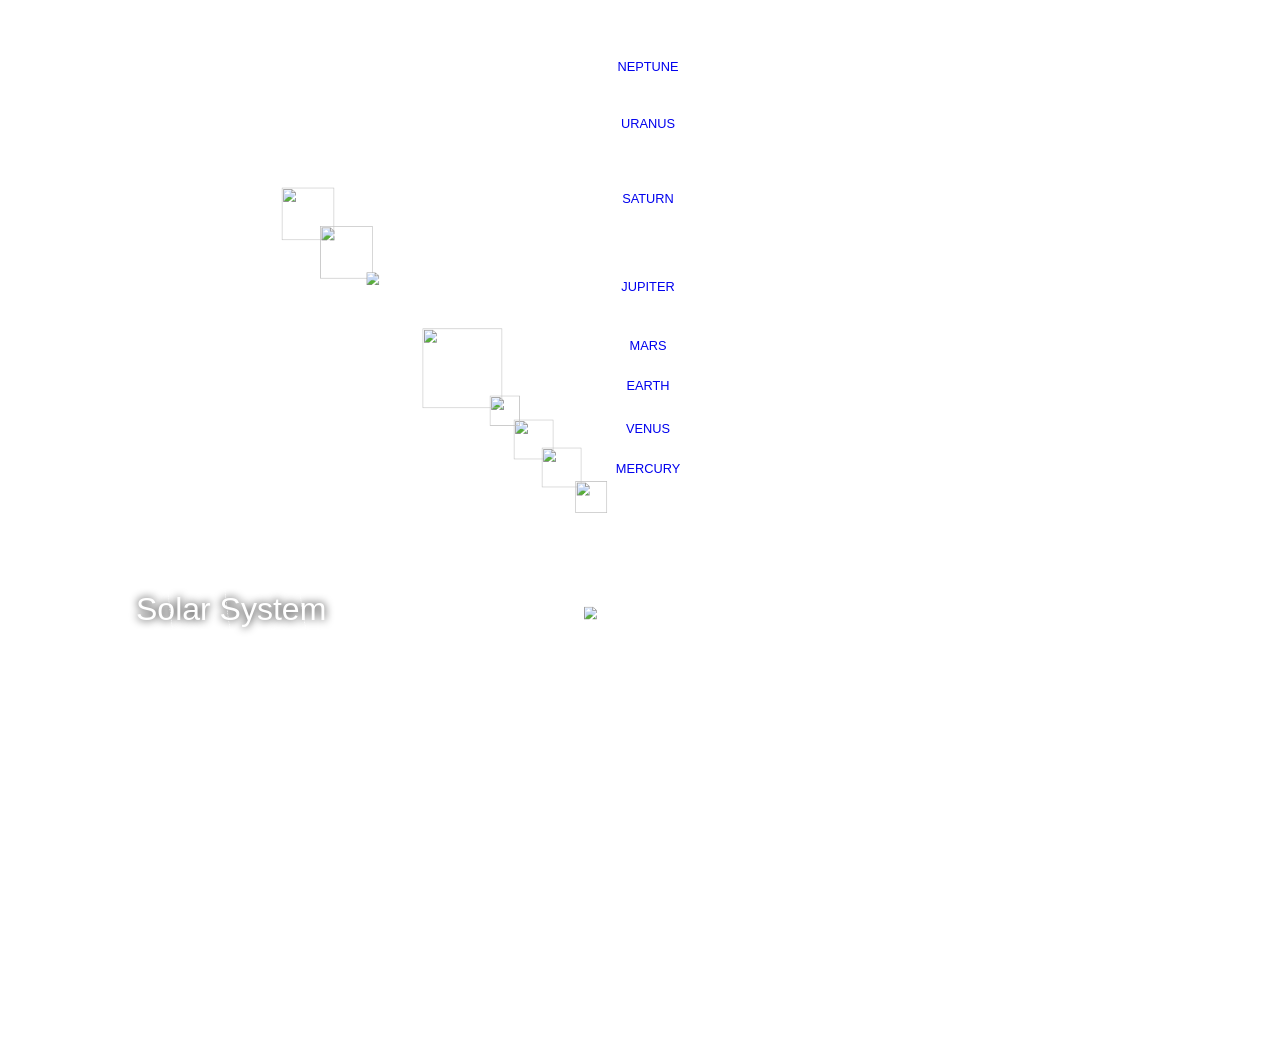
==== index.html @ 04adcb01 "Add files via upload" ====
<!DOCTYPE html>
<html lang="en">
    <head>
        <title>Solar System</title>
        <link rel="stylesheet" href="style.css">
    </head>
    <body>
    <div id="container">
        <h1>Solar System</h1>
        <a href="sun.html"><img src="images/images/sun.png" id="sun"/></a>
        
        <div id="neptune-orbit">
        <a href="neptune.html"><img src="images/images/neptune.png" id="neptune"/></a>
        </div>
        <div id="neptune-label" class="label-box">
        <a href="neptune.html">NEPTUNE</a>
        </div>
        
        <div id="uranus-orbit">
        <a href="uranus.html"><img src="images/images/uranus.png" id="uranus"/></a>
        </div>
        <div id="uranus-label" class="label-box">
        <a href="uranus.html">URANUS</a>
        </div>
        
        <div id="saturn-orbit">
        <a href="saturn.html"><img src="images/images/saturn.png" id="saturn"/></a>
        </div>
        <div id="saturn-label" class="label-box">
        <a href="saturn.html">SATURN</a>
        </div>
        
        <div id="earth-orbit">
        <a href="earth.html"><img src="images/images/earth.png" id="earth"/></a>
        </div>
        <div id="earth-label" class="label-box">
        <a href="earth.html">EARTH</a>
        </div>
        
        <div id="mars-orbit">
        <a href="mars.html"><img src="images/images/mars.png" id="mars"/></a>
        </div>
        <div id="mars-label" class="label-box">
        <a href="mars.html">MARS</a>
        </div>
        
        <div id="venus-orbit">
        <a href="venus.html"><img src="images/images/venus.png" id="venus"/></a>
        </div>
        <div id="venus-label" class="label-box">
        <a href="venus.html">VENUS</a>
        </div>
        
        <div id="jupiter-orbit">
        <a href="jupiter.html"><img src="images/images/jupiter.png" id="jupiter"/></a>
        </div>
        <div id="jupiter-label" class="label-box">
        <a href="jupiter.html">JUPITER</a>
        </div>
        
        <div id="mercury-orbit">
        <a href="mercury.html"><img src="images/images/mercury.png" id="mercury"/></a>
        </div>
        <div id="mercury-label" class="label-box">
        <a href="mercury.html">MERCURY</a>
        </div>
        </div>
    </body>
</html>
---- style.css ----
body{
    width: 100%;
    height: 100%;
    background: url(images/images/space.png);
    overflow: hidden;
}

h1{
    font-family: sans-serif;
    font-weight: 100;
    font-size: 40px;
    text-shadow: 0 0 10px #000000;
    color:white;
}


#sun{
    position:absolute;
    z-index: 1000;
    width:160px;
    bottom:10px;
    left:50%;
    margin-left: -80px;
}


#neptune{
    width:66px;
    height:66px;
    margin:143px;
    z-index: 1000;
    animation: spin-right 8s linear infinite;
    -webkit-animation: spin-right 8s linear infinite;
}

#neptune-orbit{
    position: absolute;
    width:1204px;
    height: 1204px;
    bottom:-512px;
    left:50%;
    margin-left: -602px;
    border:1px dotted white;
    border-radius: 50%;
    animation: spin-left 14s linear infinite;
    -webkit-animation: spin-left 14s linear infinite;
}

#neptune-label{
    bottom:692px;
}

#uranus{
    width:66px;
    height:66px;
    margin:120px;
    z-index: 1000;
    animation: spin-right 8s linear infinite;
    -webkit-animation: spin-right 8s linear infinite;
}

#uranus-orbit{
    position: absolute;
    width:1062px;
    height:1062px;
    bottom:-441px;
    left:50%;
    margin-left: -531px;
    border:1px dotted white;
    border-radius: 50%;
    animation: spin-left 15s linear infinite;
    -webkit-animation: spin-left 15s linear infinite;
}

#uranus-label{
    bottom:620px;
}

#saturn{
    width:110px;
    margin:85px;
    z-index: 1000;
    animation: spin-right 13s linear infinite;
    -webkit-animation: spin-right 13s linear infinite;
}

#saturn-orbit{
    position: absolute;
    width:876px;
    height:876px;
    bottom:-348px;
    left:50%;
    margin-left: -438px;
    border:1px dotted white;
    border-radius: 50%;
    animation: spin-left 13s linear infinite;
    -webkit-animation: spin-left 13s linear infinite;
}

#saturn-label{
    bottom:527px;
}

#earth{
    width:50px;
    height:50px;
    margin:36px;
    z-index: 1000;
    animation: spin-right 3s linear infinite;
    -webkit-animation: spin-right 3s linear infinite;
}

#earth-orbit{
    position: absolute;
    width:410px;
    height:410px;
    bottom:-115px;
    left:50%;
    margin-left: -205px;
    border:1px dotted white;
    border-radius: 50%;
    animation: spin-left 3s linear infinite;
    -webkit-animation: spin-left 3s linear infinite;
}

#earth-label{
    bottom:293px;
}

#venus{
    width:50px;
    height:50px;
    margin:16px;
    z-index: 1000;
}

#venus-orbit{
    position: absolute;
    width:300px;
    height:300px;
    bottom:-60px;
    left:50%;
    margin-left: -150px;
    border:1px dotted white;
    border-radius: 50%;
    animation: spin-left 4s linear infinite;
    -webkit-animation: spin-left 4s linear infinite;
}

#venus-label{
    bottom:239px;
}

#jupiter{
    width:100px;
    height:100px;
    margin:45px;
    z-index: 1000;
    animation: spin-right 10s linear infinite;
    -webkit-animation: spin-right 10s linear infinite;
}

#jupiter-orbit{
    position: absolute;
    width:656px;
    height:656px;
    bottom:-238px;
    left:50%;
    margin-left: -328px;
    border:1px dotted white;
    border-radius: 50%;
    animation: spin-left 10s linear infinite;
    -webkit-animation: spin-left 10s linear infinite;
}

#jupiter-label{
    bottom:417px;
}

#mars{
    width:38px;
    height:38px;
    margin:55px;
    z-index: 1000;
    animation: spin-right 3s linear infinite;
    -webkit-animation: spin-right 3s linear infinite;
}

#mars-orbit{
    position: absolute;
    width:508px;
    height:508px;
    bottom:-164px;
    left:50%;
    margin-left: -254px;
    border:1px dotted white;
    border-radius: 50%;
    animation: spin-left 4s linear infinite;
    -webkit-animation: spin-left 4s linear infinite;
}

#mars-label{
    bottom:343px;
}

#mercury{
    width:40px;
    height:40px;
    margin:8px;
    z-index: 1000;
}

#mercury-orbit{
    position: absolute;
    z-index: 1;
    width:200px;
    height:200px;
    bottom:-10px;
    left:50%;
    margin-left: -100px;
    border:1px dotted white;
    border-radius: 50%;
    animation: spin-left 2s linear infinite;
    -webkit-animation: spin-left 2s linear infinite;
}

#mercury-label{
    bottom:189px;
}


#container{
    transform: scale(0.8,0.8) translate(0,700px);
}

.label-box{
    position: absolute;
    width:150px;
    left:50%;
    margin-left:-75px;
    text-align-last: center;
    color:white;
    font-weight: 100;
    font-family: sans-serif;
    z-index: 9999 !important;
}

.label-box a{
    text-decoration: none;
    padding:0;
    margin: 0;
    display: block;
    width:100%;
    height:100;
}

.label-box:visited{
    color: white;
}

@keyframes spin-left{
    100%{
        transform: rotate(-360deg);
        -webkit-transform: rotate(-360deg);
    }
}

@keyframes spin-right{
    100%{
         transform: rotate(360deg);
        -webkit-transform: rotate(360deg);
    }
}
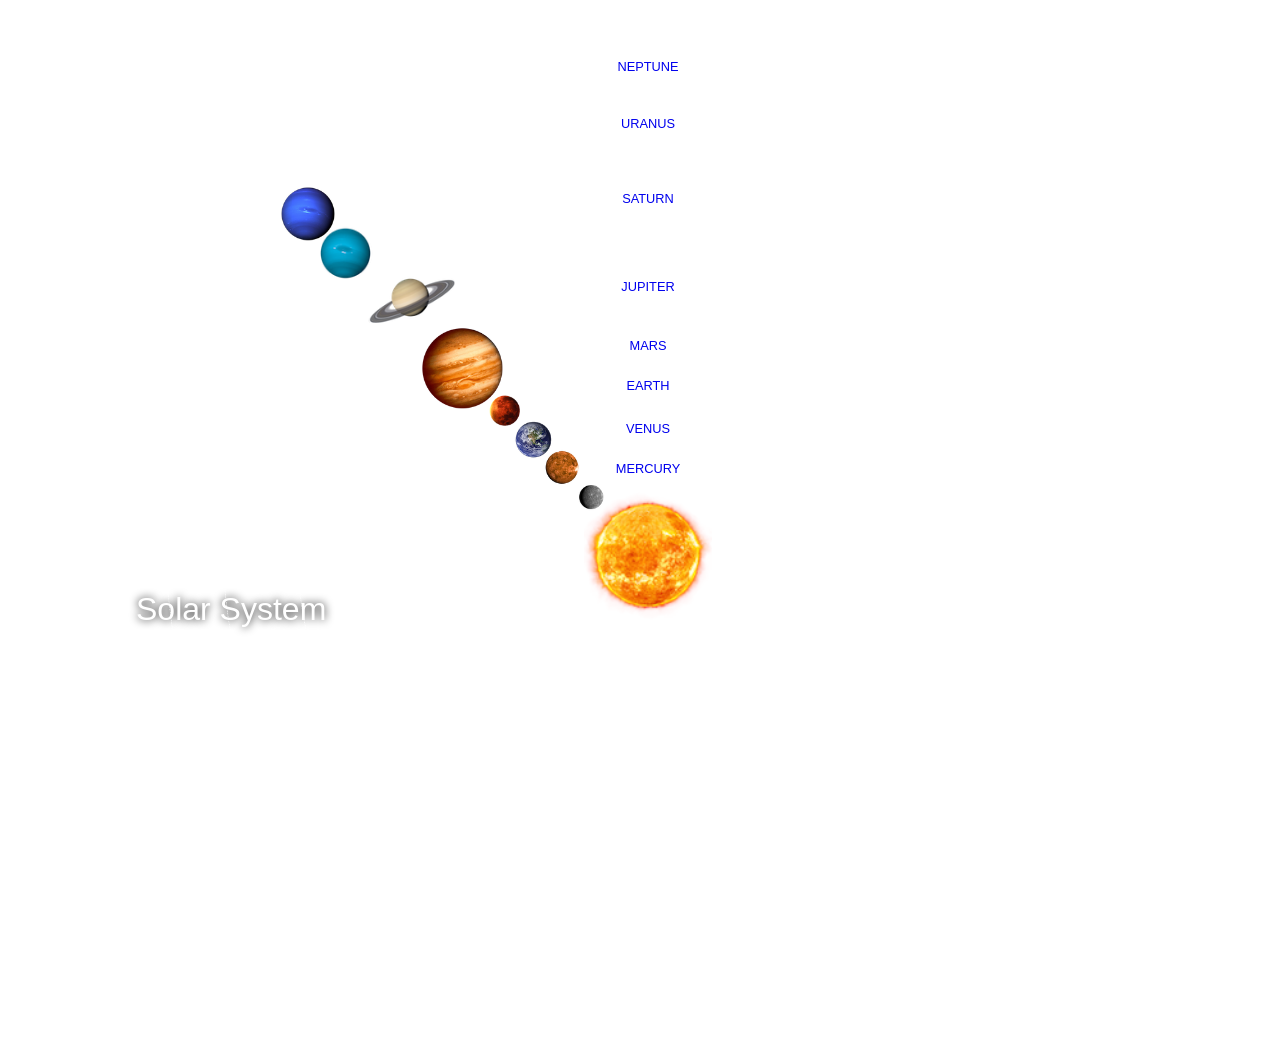
==== commit 87886341: "Update index.html" ====
--- a/index.html
+++ b/index.html
@@ -7,63 +7,63 @@
     <body>
     <div id="container">
         <h1>Solar System</h1>
-        <a href="sun.html"><img src="images/images/sun.png" id="sun"/></a>
+        <a href="sun.html"><img src="images/sun.png" id="sun"/></a>
         
         <div id="neptune-orbit">
-        <a href="neptune.html"><img src="images/images/neptune.png" id="neptune"/></a>
+        <a href="neptune.html"><img src="images/neptune.png" id="neptune"/></a>
         </div>
         <div id="neptune-label" class="label-box">
         <a href="neptune.html">NEPTUNE</a>
         </div>
         
         <div id="uranus-orbit">
-        <a href="uranus.html"><img src="images/images/uranus.png" id="uranus"/></a>
+        <a href="uranus.html"><img src="images/uranus.png" id="uranus"/></a>
         </div>
         <div id="uranus-label" class="label-box">
         <a href="uranus.html">URANUS</a>
         </div>
         
         <div id="saturn-orbit">
-        <a href="saturn.html"><img src="images/images/saturn.png" id="saturn"/></a>
+        <a href="saturn.html"><img src="images/saturn.png" id="saturn"/></a>
         </div>
         <div id="saturn-label" class="label-box">
         <a href="saturn.html">SATURN</a>
         </div>
         
         <div id="earth-orbit">
-        <a href="earth.html"><img src="images/images/earth.png" id="earth"/></a>
+        <a href="earth.html"><img src="images/earth.png" id="earth"/></a>
         </div>
         <div id="earth-label" class="label-box">
         <a href="earth.html">EARTH</a>
         </div>
         
         <div id="mars-orbit">
-        <a href="mars.html"><img src="images/images/mars.png" id="mars"/></a>
+        <a href="mars.html"><img src="images/mars.png" id="mars"/></a>
         </div>
         <div id="mars-label" class="label-box">
         <a href="mars.html">MARS</a>
         </div>
         
         <div id="venus-orbit">
-        <a href="venus.html"><img src="images/images/venus.png" id="venus"/></a>
+        <a href="venus.html"><img src="images/venus.png" id="venus"/></a>
         </div>
         <div id="venus-label" class="label-box">
         <a href="venus.html">VENUS</a>
         </div>
         
         <div id="jupiter-orbit">
-        <a href="jupiter.html"><img src="images/images/jupiter.png" id="jupiter"/></a>
+        <a href="jupiter.html"><img src="images/jupiter.png" id="jupiter"/></a>
         </div>
         <div id="jupiter-label" class="label-box">
         <a href="jupiter.html">JUPITER</a>
         </div>
         
         <div id="mercury-orbit">
-        <a href="mercury.html"><img src="images/images/mercury.png" id="mercury"/></a>
+        <a href="mercury.html"><img src="images/mercury.png" id="mercury"/></a>
         </div>
         <div id="mercury-label" class="label-box">
         <a href="mercury.html">MERCURY</a>
         </div>
         </div>
     </body>
-</html>+</html>
